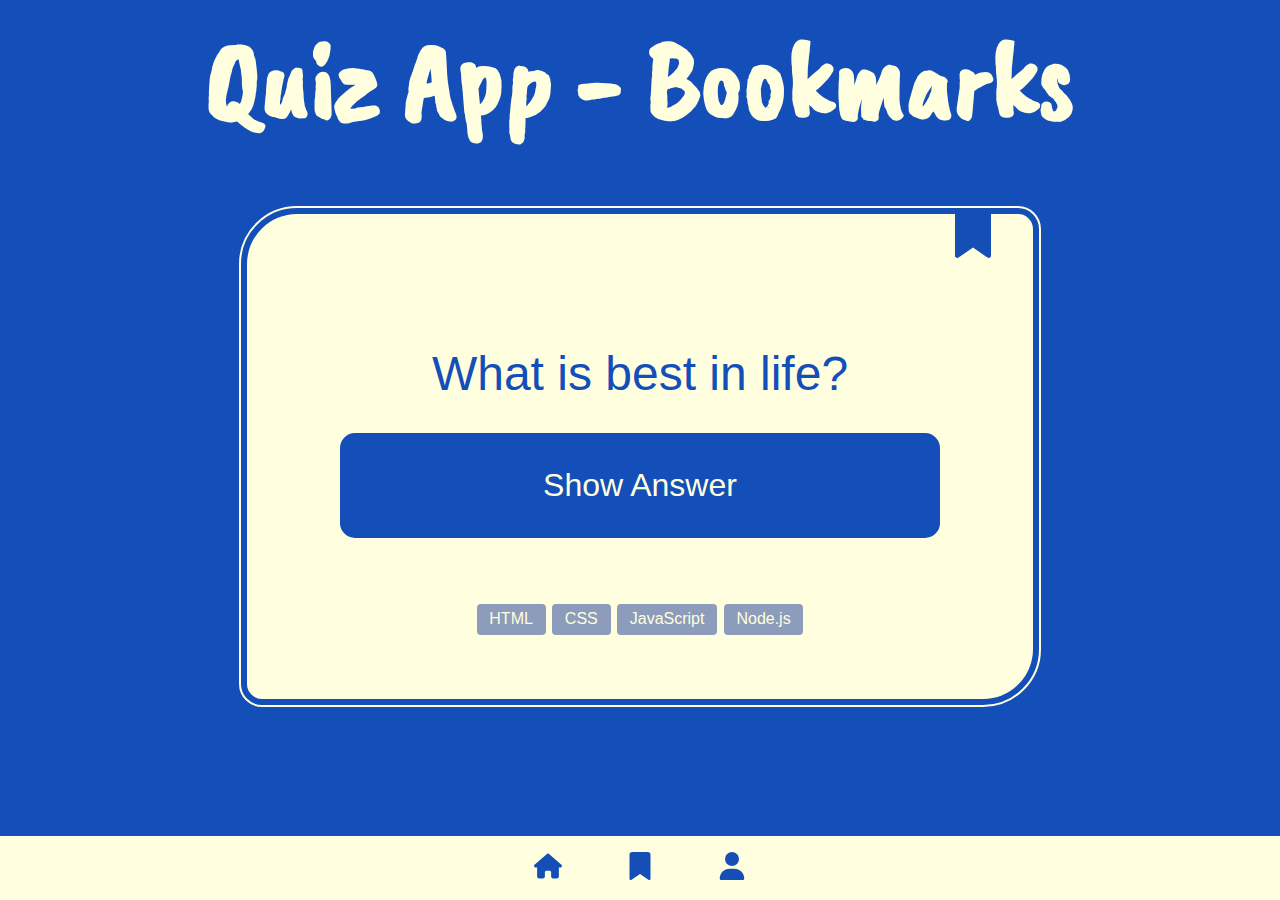
==== bookmarks.html @ e8995844 "addition to styling" ====
<!DOCTYPE html>
<html lang="en">
<head>
    <meta charset="UTF-8">
    <meta name="viewport" content="width=device-width, initial-scale=1.0">
    <title>Rene Quiz App</title>
    <link rel="stylesheet" href="styles.css">
    <link rel="stylesheet" href="bookmark.css">
</head>
<body>
    <header class="header">
        <h1 class="header__title">Quiz App - Bookmarks</h1>
    </header>
    <main class="main-content">
        <section class="card__section">
            <article class="card">
                <div class="card__bookmark">
                    <a href="" target= "_self">
                        <img
                            src = "./bookmark-solid.svg"
                            class = "footer-nav-image"
                            alt="Home"
                            height="48px"
                            width="48px"
                        />
                        </a>
                </div>
                <p class="card__question">What is best in life?</p>
                <button class="card__btn-show-answer">Show Answer</button>
                <p class="card__answer-hidden">To crush your enemies, see them driven before you, and to hear the lamentations of their women.</p>
                <ul class="card__category">
                    <li class="card__category-tags">HTML</li>
                    <li class="card__category-tags">CSS</li>
                    <li class="card__category-tags">JavaScript</li>
                    <li class="card__category-tags">Node.js</li>
                </ul>
            </article>
        </section>
    </main>
    <footer class="footer">
        <ul class="footer-nav">
            <li>
                <a href="./index.html" target= "_self">
                <img
                    src = "./house-solid.svg"
                    class = "footer-nav-image"
                    alt="Home"
                    height="28px"
                    width="28px"
                />
                </a>
            </li>
            <li>
                <a href="./bookmarks.html" target= "_self">
                <img
                    src = "./bookmark-solid.svg"
                    class = "footer-nav-image"
                    alt="bookmarks"
                    height="28px"
                    width="28px"
                />
                </a>
            </li>
            <li>
                <a href="./profile.html" target= "_self">
                <img
                    src = "./user-solid.svg"
                    class = "footer-nav-image"
                    alt="profile"
                    height="28px"
                    width="28px"
                />
                </a>
            </li>
        </ul>
    </footer>
</body>
</html>
---- styles.css ----
@import url('fonts.css');



/* add root for colors */




*, *::before, *::after {
    box-sizing: border-box;
}

body {
    font-family: 'Gill Sans', 'Gill Sans MT', Calibri, 'Trebuchet MS', sans-serif;
    display: flex;
    align-items: center;
    flex-direction: column;
    color: #ffffdf;
    background-color: #144eb8;
}

.header {

}

.header .header__title {
    font-family: CaveatBrush, Impact, Haettenschweiler, 'Arial Narrow Bold', sans-serif;
    font-size: 7rem;
    margin: 0;
    top: 0;
    width: 100%;
    /* color: #144eb8; */
    /* -webkit-text-stroke-width: 0.2px;
    -webkit-text-stroke-color: rgb(255, 255, 255); */
}


/******************************************************

                Question Card Design

******************************************************/


.main-content {
    margin-top: 2rem;
    margin-bottom: 80px;
}

.card__section {

}

.card {
    display: flex;
    flex-flow: column;
    color: #144eb8;
    background-color:#ffffdf;
    border-radius: 50px 15px;
    margin: 2rem;
    padding: 3rem;
    outline: solid 2px #ffffdf;
    outline-offset: 0.4rem;
}
.card__bookmark {
    display: flex;
    justify-content: flex-end;
    transform: translate(12px, -52px);
    fill: blue!important;
}

.card__question {
    font-size: 3rem;
    text-align: center;
    margin: 2rem;
}

.card__answer-hidden {
    visibility: hidden;
}

.card__category {
    display: flex;
    list-style-type: none;
    gap: 0.4rem;
    padding: 0;
    justify-content: center;
}

.card__category-tags {
    /* font-size: 0.8rem; */
    font-weight: 500;
    color: #ffffdf;
    background-color: #8c9cba;
    border-radius: 0.25rem;
    padding: 0.4rem 0.8rem;
}

.card__btn-show-answer {
    cursor: pointer;
    border-radius: 15px;
    background-color: #144eb8;
    color: #ffffdf;
    border: solid 2px #144eb8;
    margin: auto;
    padding: 2rem;
    font-size: 2rem;
    width: 600px;
}

.card__btn-show-answer:hover {
    background-color: #ffffdf;
    color: #144eb8;
    border: solid 2px #144eb8;
}


.footer {
    position: fixed;
    /* display: flex;
    flex-flow: column;
    justify-content: center; */
    width: 100%;
    bottom: 0;
    color: #144eb8;
    background-color: #ffffdf;
    border-top: 2px solid #144eb8;
}

.footer-nav{
    max-height: 80px;
    margin: 1rem;
    /* max-height: 300px; */
    /* flex-wrap: wrap; */
    display: flex;
    justify-content: center;
    align-items: center;
    list-style-type: none;
    gap: 4rem;
    padding: 0;
}

.footer-nav-image {
    filter: invert(67%) sepia(40%) saturate(216%) hue-rotate(180deg) brightness(85%) contrast(89%);
}

.footer-nav-image:hover {
    filter: invert(19%) sepia(97%) saturate(2238%) hue-rotate(213deg) brightness(90%) contrast(91%);
}
---- bookmark.css ----
@import url(./styles.css);

.footer-nav-image {
    filter: invert(19%) sepia(97%) saturate(2238%) hue-rotate(213deg) brightness(90%) contrast(91%);
}

.footer-nav-image:hover {
    filter: invert(67%) sepia(40%) saturate(216%) hue-rotate(180deg) brightness(85%) contrast(89%);

}
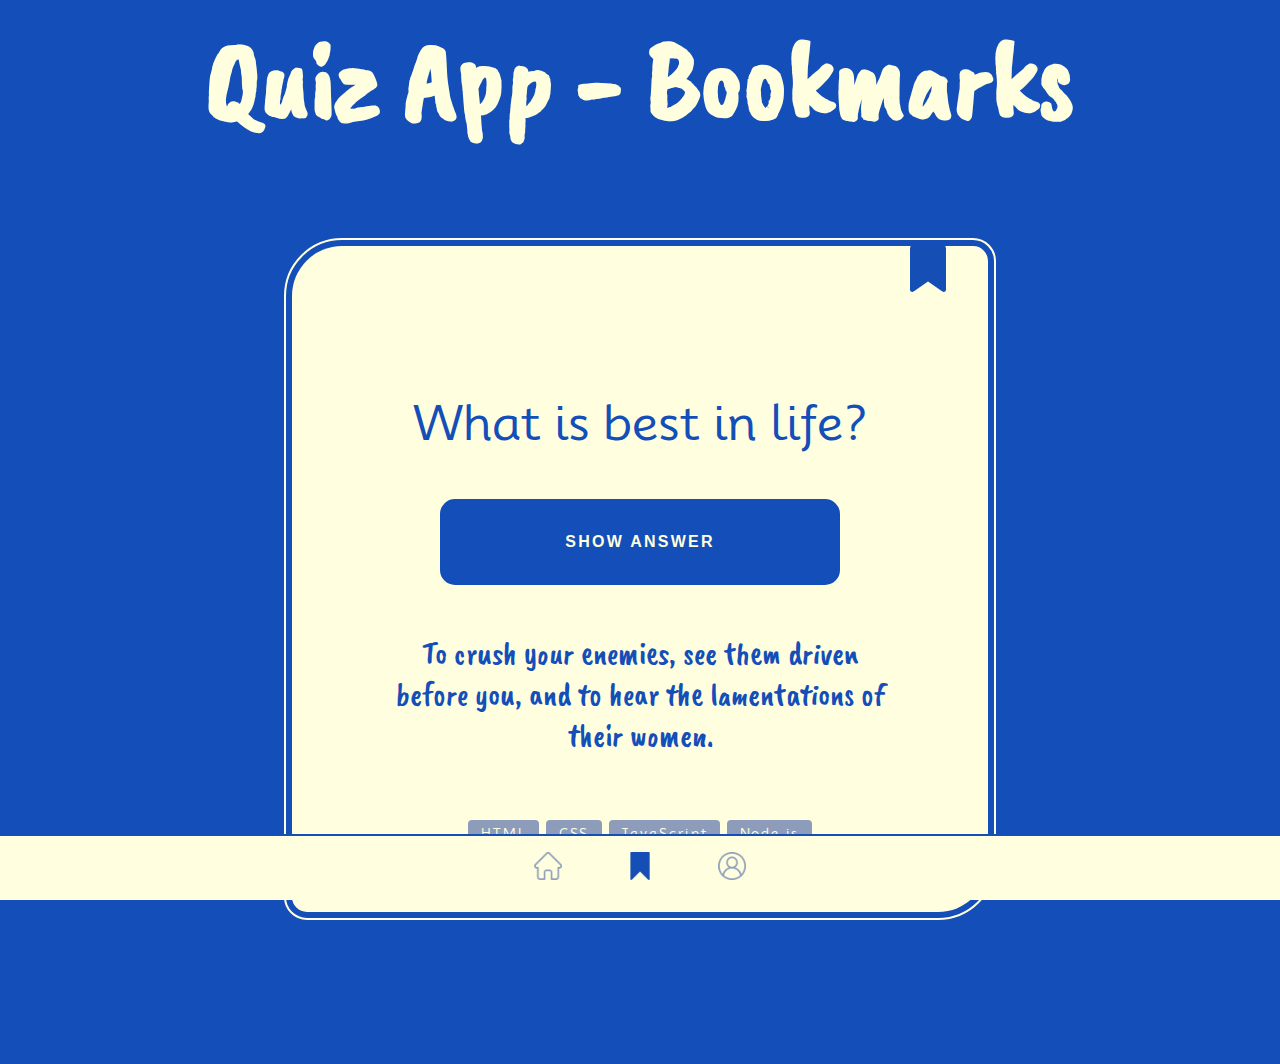
==== commit 451222fd: "additional font, changes to css and html" ====
--- a/bookmarks.html
+++ b/bookmarks.html
@@ -39,33 +39,33 @@
     </main>
     <footer class="footer">
         <ul class="footer-nav">
-            <li>
+            <li class="footer-nav-item">
                 <a href="./index.html" target= "_self">
                 <img
-                    src = "./house-solid.svg"
-                    class = "footer-nav-image"
-                    alt="Home"
+                    src = "./resources/home.png"
+                    class = "footer-nav-active-home"
+                    alt="home"
                     height="28px"
                     width="28px"
                 />
                 </a>
             </li>
-            <li>
+            <li class="footer-nav-item">
                 <a href="./bookmarks.html" target= "_self">
                 <img
-                    src = "./bookmark-solid.svg"
-                    class = "footer-nav-image"
+                    src = "./resources/bookmark_transparent.png"
+                    class = "footer-nav-active-bookmark active-bookmarks"
                     alt="bookmarks"
                     height="28px"
                     width="28px"
                 />
                 </a>
             </li>
-            <li>
+            <li class="footer-nav-item">
                 <a href="./profile.html" target= "_self">
                 <img
-                    src = "./user-solid.svg"
-                    class = "footer-nav-image"
+                    src = "./resources/profile.png"
+                    class = "footer-nav-active-profile"
                     alt="profile"
                     height="28px"
                     width="28px"
--- a/styles.css
+++ b/styles.css
@@ -1,10 +1,13 @@
-@import url('fonts.css');
-
+@import url('./components/fonts.css');
+@import url('./components/button.css');
 
 
 /* add root for colors */
-
-
+:root {
+    --light-yellow: #ffffdf;
+    --light-blue: #8c9cba;
+    --dark-blue: #144eb8;
+}
 
 
 *, *::before, *::after {
@@ -12,12 +15,12 @@
 }
 
 body {
-    font-family: 'Gill Sans', 'Gill Sans MT', Calibri, 'Trebuchet MS', sans-serif;
+    font-family: 'Mooli';
     display: flex;
     align-items: center;
     flex-direction: column;
     color: #ffffdf;
-    background-color: #144eb8;
+    background-color: var(--dark-blue);
 }
 
 .header {
@@ -48,36 +51,39 @@
     margin-bottom: 80px;
 }
 
-.card__section {
-
-}
-
 .card {
     display: flex;
     flex-flow: column;
-    color: #144eb8;
-    background-color:#ffffdf;
+    color: var(--dark-blue);
+    background-color: var(--light-yellow);
     border-radius: 50px 15px;
-    margin: 2rem;
+    margin: 4rem;
     padding: 3rem;
-    outline: solid 2px #ffffdf;
+    outline: solid 2px var(--light-yellow);
     outline-offset: 0.4rem;
 }
+
 .card__bookmark {
     display: flex;
     justify-content: flex-end;
-    transform: translate(12px, -52px);
-    fill: blue!important;
+    /* transform: translate(12px, -52px); */
+    transform: translate(12px, -50px);
+
 }
 
 .card__question {
     font-size: 3rem;
     text-align: center;
-    margin: 2rem;
 }
 
 .card__answer-hidden {
-    visibility: hidden;
+    width: 600px;
+    margin: auto;
+    padding: 3rem;
+    font-family: CaveatBrush;
+    text-align: center;
+    font-size: 2rem;
+    /* visibility: hidden; */
 }
 
 .card__category {
@@ -89,32 +95,14 @@
 }
 
 .card__category-tags {
-    /* font-size: 0.8rem; */
-    font-weight: 500;
-    color: #ffffdf;
-    background-color: #8c9cba;
+    font-size: 0.8rem;
+    font-weight: 300;
+    letter-spacing: 0.12rem;
+    color: var(--light-yellow);
+    background-color: var(--light-blue);
     border-radius: 0.25rem;
     padding: 0.4rem 0.8rem;
 }
-
-.card__btn-show-answer {
-    cursor: pointer;
-    border-radius: 15px;
-    background-color: #144eb8;
-    color: #ffffdf;
-    border: solid 2px #144eb8;
-    margin: auto;
-    padding: 2rem;
-    font-size: 2rem;
-    width: 600px;
-}
-
-.card__btn-show-answer:hover {
-    background-color: #ffffdf;
-    color: #144eb8;
-    border: solid 2px #144eb8;
-}
-
 
 .footer {
     position: fixed;
@@ -123,9 +111,9 @@
     justify-content: center; */
     width: 100%;
     bottom: 0;
-    color: #144eb8;
-    background-color: #ffffdf;
-    border-top: 2px solid #144eb8;
+    color: var(--dark-blue);
+    background-color: var(--light-yellow);
+    border-top: 2px solid var(--dark-blue);
 }
 
 .footer-nav{
@@ -141,10 +129,79 @@
     padding: 0;
 }
 
+
+
+.footer-nav-active-home {
+    /* content: url("./resources/home.png"); */
+    filter: invert(67%) sepia(40%) saturate(216%) hue-rotate(180deg) brightness(85%) contrast(89%);
+}
+
+.footer-nav-active-home:hover {
+        content: url("./resources/home_filled.png");
+        filter: invert(19%) sepia(97%) saturate(2238%) hue-rotate(213deg) brightness(90%) contrast(91%);
+}
+
+.footer-nav-active-bookmark {
+    /* content: url("./resources/bookmark_transparent.png"); */
+    filter: invert(67%) sepia(40%) saturate(216%) hue-rotate(180deg) brightness(85%) contrast(89%);
+}
+
+.footer-nav-active-bookmark:hover {
+        content: url("./resources/bookmark_filled.png");
+        filter: invert(19%) sepia(97%) saturate(2238%) hue-rotate(213deg) brightness(90%) contrast(91%);
+}
+
+.footer-nav-active-profile {
+    /* content: url("./resources/profile.png"); */
+    filter: invert(67%) sepia(40%) saturate(216%) hue-rotate(180deg) brightness(85%) contrast(89%);
+}
+
+.footer-nav-active-profile:hover {
+        content: url("./resources/profile_filled.png");
+        filter: invert(19%) sepia(97%) saturate(2238%) hue-rotate(213deg) brightness(90%) contrast(91%);
+}
+
+
+.active-home {
+    content: url("./resources/home_filled.png");
+    filter: invert(19%) sepia(97%) saturate(2238%) hue-rotate(213deg) brightness(90%) contrast(91%);
+}
+
+.active-bookmarks {
+    content: url("./resources/bookmark_filled.png");
+    filter: invert(19%) sepia(97%) saturate(2238%) hue-rotate(213deg) brightness(90%) contrast(91%);
+}
+
+.active-profile {
+    content: url("./resources/profile_filled.png");
+    filter: invert(19%) sepia(97%) saturate(2238%) hue-rotate(213deg) brightness(90%) contrast(91%);
+}
+
+
+
 .footer-nav-image {
     filter: invert(67%) sepia(40%) saturate(216%) hue-rotate(180deg) brightness(85%) contrast(89%);
 }
 
 .footer-nav-image:hover {
-    filter: invert(19%) sepia(97%) saturate(2238%) hue-rotate(213deg) brightness(90%) contrast(91%);
+    content: url("./resources/bookmark_filled.png");
+    filter: invert(19%) sepia(97%) saturate(2238%) hue-rotate(213deg) brightness(90%) contrast(91%);
+}
+
+
+
+
+.profile {
+    width: 590px;
+    display: flex;
+    flex-flow: row;
+    color: var(--dark-blue);
+    background-color: var(--light-yellow);
+    border-radius: 50px 15px;
+    margin: 2rem;
+    padding: 3rem;
+    outline: solid 2px var(--light-yellow);
+    outline-offset: 0.4rem;
+    flex-wrap: wrap;
+    align-items: center;
 }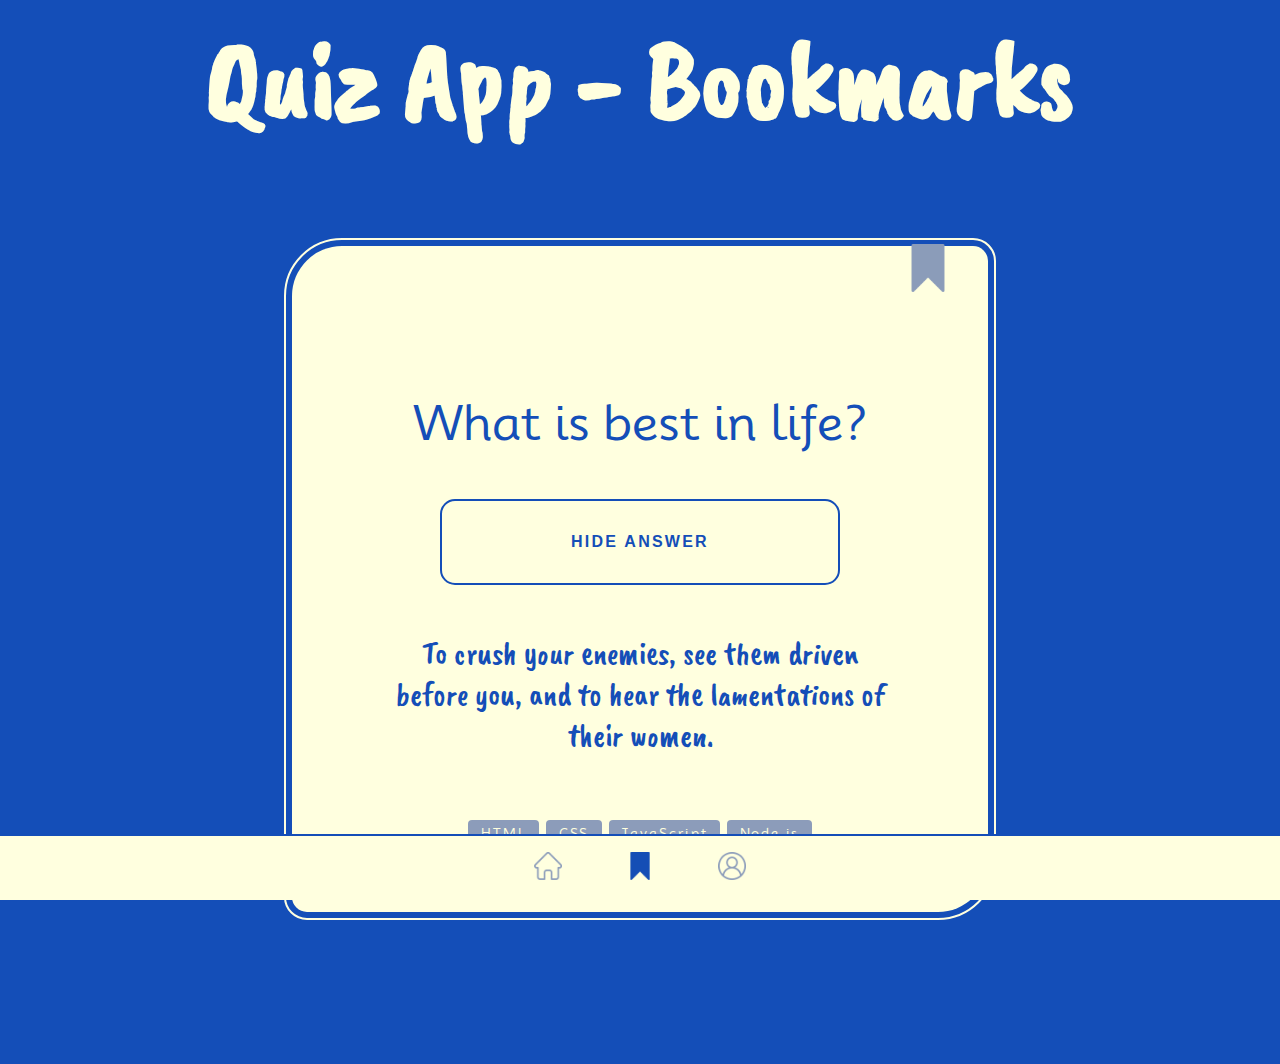
==== commit d548c10b: "delete old svg icons, changes to styles" ====
--- a/bookmarks.html
+++ b/bookmarks.html
@@ -5,7 +5,7 @@
     <meta name="viewport" content="width=device-width, initial-scale=1.0">
     <title>Rene Quiz App</title>
     <link rel="stylesheet" href="styles.css">
-    <link rel="stylesheet" href="bookmark.css">
+    <!-- <link rel="stylesheet" href="bookmark.css"> -->
 </head>
 <body>
     <header class="header">
@@ -17,7 +17,7 @@
                 <div class="card__bookmark">
                     <a href="" target= "_self">
                         <img
-                            src = "./bookmark-solid.svg"
+                            src = "./resources/bookmark_filled.png"
                             class = "footer-nav-image"
                             alt="Home"
                             height="48px"
@@ -26,7 +26,8 @@
                         </a>
                 </div>
                 <p class="card__question">What is best in life?</p>
-                <button class="card__btn-show-answer">Show Answer</button>
+                <!-- <button class="card__btn-show-answer">Show Answer</button> -->
+                <button class="card__btn-hide-answer">Hide Answer</button>
                 <p class="card__answer-hidden">To crush your enemies, see them driven before you, and to hear the lamentations of their women.</p>
                 <ul class="card__category">
                     <li class="card__category-tags">HTML</li>
--- a/styles.css
+++ b/styles.css
@@ -204,4 +204,8 @@
     outline-offset: 0.4rem;
     flex-wrap: wrap;
     align-items: center;
+}
+
+.profile--picture {
+    width: 240px;
 }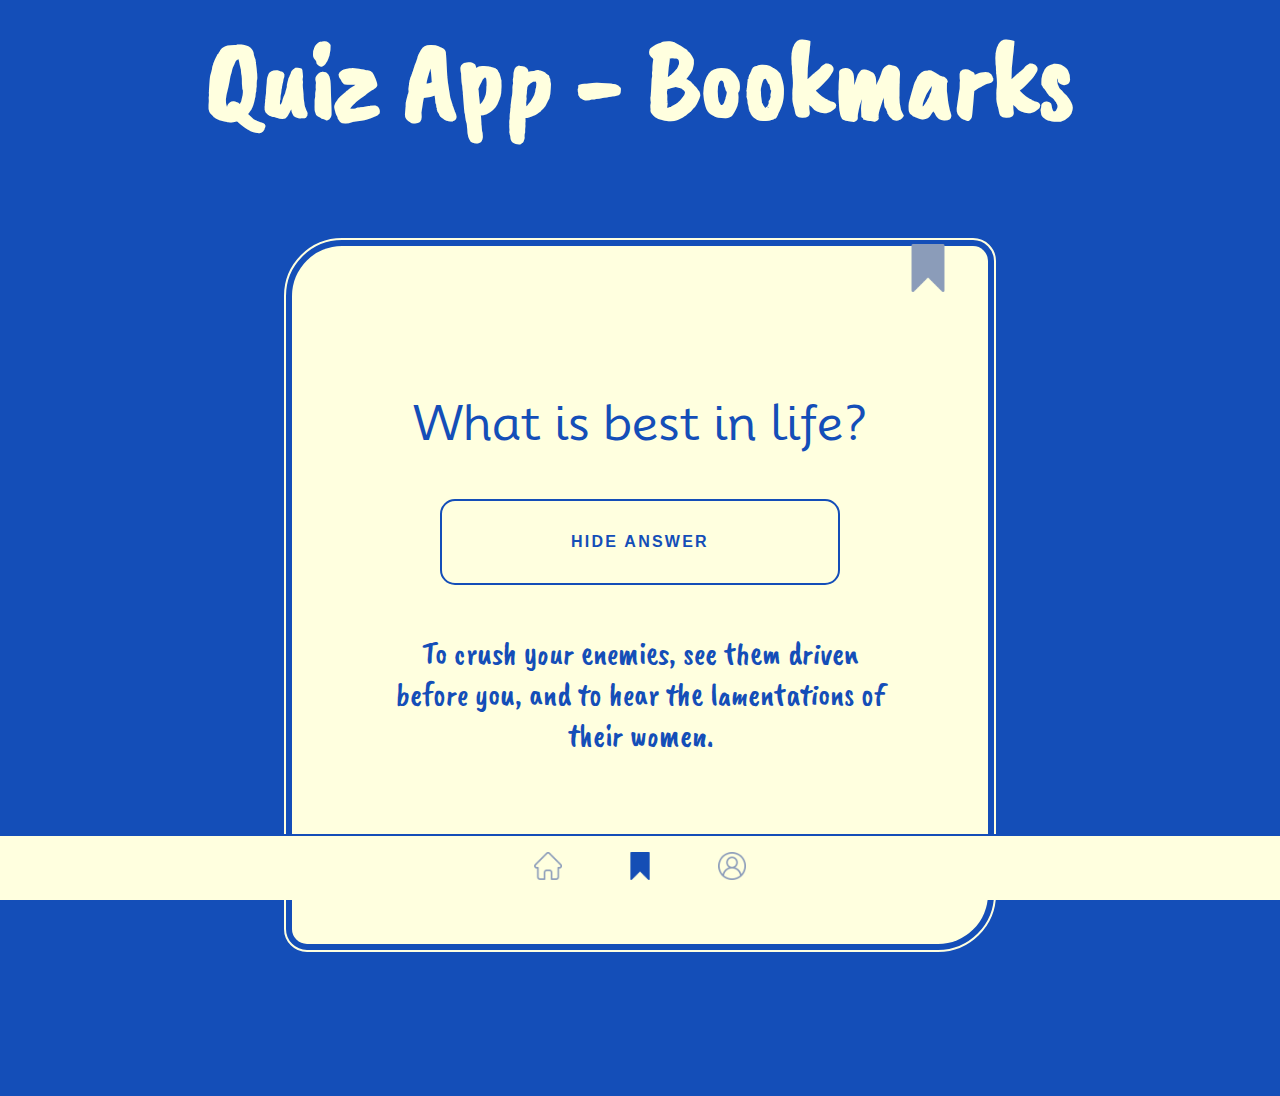
==== commit 92ba807f: "change padding and classes" ====
--- a/bookmarks.html
+++ b/bookmarks.html
@@ -28,7 +28,7 @@
                 <p class="card__question">What is best in life?</p>
                 <!-- <button class="card__btn-show-answer">Show Answer</button> -->
                 <button class="card__btn-hide-answer">Hide Answer</button>
-                <p class="card__answer-hidden">To crush your enemies, see them driven before you, and to hear the lamentations of their women.</p>
+                <p class="card__answer-show">To crush your enemies, see them driven before you, and to hear the lamentations of their women.</p>
                 <ul class="card__category">
                     <li class="card__category-tags">HTML</li>
                     <li class="card__category-tags">CSS</li>
--- a/styles.css
+++ b/styles.css
@@ -76,7 +76,7 @@
     text-align: center;
 }
 
-.card__answer-hidden {
+.card__answer-show {
     width: 600px;
     margin: auto;
     padding: 3rem;
@@ -86,11 +86,22 @@
     /* visibility: hidden; */
 }
 
+.card__answer-hidden {
+    width: 600px;
+    margin: auto;
+    padding: 3rem;
+    font-family: CaveatBrush;
+    text-align: center;
+    font-size: 2rem;
+    visibility: hidden;
+}
+
 .card__category {
     display: flex;
     list-style-type: none;
     gap: 0.4rem;
     padding: 0;
+    padding-top: 2rem;
     justify-content: center;
 }
 
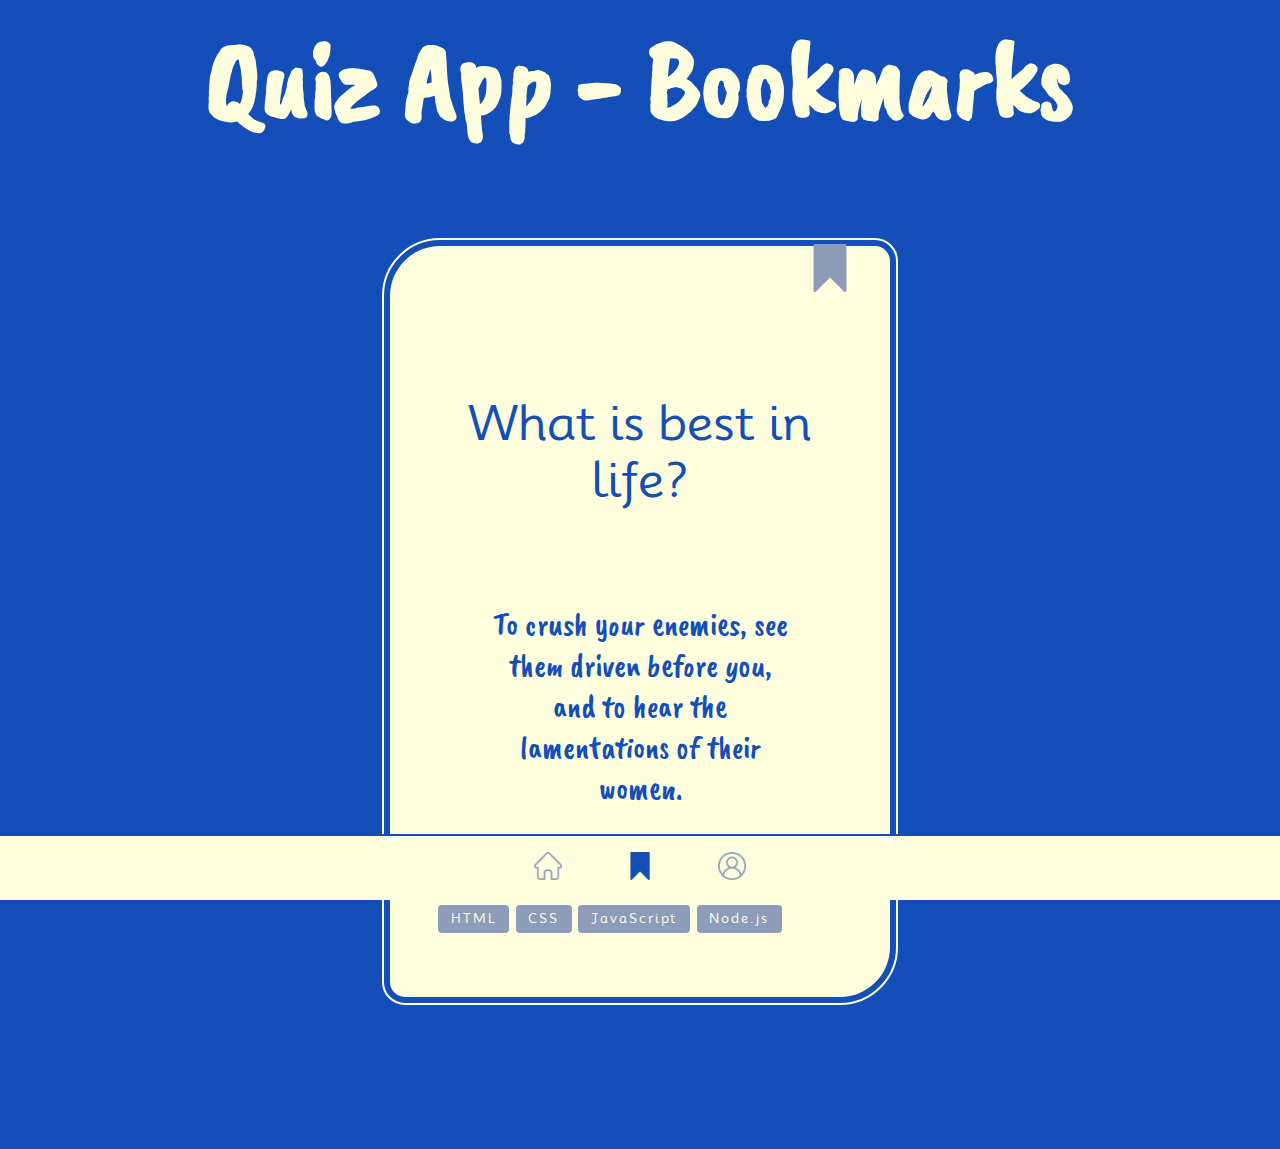
==== commit 58ff7fec: "changes to card.css" ====
--- a/bookmarks.html
+++ b/bookmarks.html
@@ -27,7 +27,7 @@
                 </div>
                 <p class="card__question">What is best in life?</p>
                 <!-- <button class="card__btn-show-answer">Show Answer</button> -->
-                <button class="card__btn-hide-answer">Hide Answer</button>
+                <!-- <button class="card__btn-hide-answer">Hide Answer</button> -->
                 <p class="card__answer-show">To crush your enemies, see them driven before you, and to hear the lamentations of their women.</p>
                 <ul class="card__category">
                     <li class="card__category-tags">HTML</li>
--- a/styles.css
+++ b/styles.css
@@ -1,5 +1,5 @@
-@import url('./components/fonts.css');
-@import url('./components/button.css');
+@import url('./global.css');
+
 
 
 /* add root for colors */
@@ -41,7 +41,7 @@
 
 /******************************************************
 
-                Question Card Design
+                
 
 ******************************************************/
 
@@ -51,69 +51,44 @@
     margin-bottom: 80px;
 }
 
-.card {
+
+.profile {
+    width: 590px;
     display: flex;
-    flex-flow: column;
+    flex-flow: row;
     color: var(--dark-blue);
     background-color: var(--light-yellow);
     border-radius: 50px 15px;
-    margin: 4rem;
+    margin: 2rem;
     padding: 3rem;
     outline: solid 2px var(--light-yellow);
     outline-offset: 0.4rem;
+    flex-wrap: wrap;
+    align-items: center;
 }
 
-.card__bookmark {
-    display: flex;
-    justify-content: flex-end;
-    /* transform: translate(12px, -52px); */
-    transform: translate(12px, -50px);
-
+.profile--picture {
+    width: 240px;
 }
 
-.card__question {
-    font-size: 3rem;
-    text-align: center;
+.profile--name {
+    font-size: 2rem;
+    padding: 2rem;
 }
 
-.card__answer-show {
-    width: 600px;
-    margin: auto;
-    padding: 3rem;
-    font-family: CaveatBrush;
-    text-align: center;
-    font-size: 2rem;
-    /* visibility: hidden; */
+.about-me-heading {
+    font-size: 1.4rem;
+    font-weight: 600;
+    padding-top: 3rem;
 }
 
-.card__answer-hidden {
-    width: 600px;
-    margin: auto;
-    padding: 3rem;
-    font-family: CaveatBrush;
-    text-align: center;
-    font-size: 2rem;
-    visibility: hidden;
+.about-me-text {
+    font-size: 1.2rem;
+    line-height: 160%;
+    padding-bottom: 2rem;
+    padding-top: 2rem;
 }
 
-.card__category {
-    display: flex;
-    list-style-type: none;
-    gap: 0.4rem;
-    padding: 0;
-    padding-top: 2rem;
-    justify-content: center;
-}
-
-.card__category-tags {
-    font-size: 0.8rem;
-    font-weight: 300;
-    letter-spacing: 0.12rem;
-    color: var(--light-yellow);
-    background-color: var(--light-blue);
-    border-radius: 0.25rem;
-    padding: 0.4rem 0.8rem;
-}
 
 .footer {
     position: fixed;
@@ -201,22 +176,21 @@
 
 
 
+/******************************************************
+                
+                Media Queries
 
-.profile {
-    width: 590px;
-    display: flex;
-    flex-flow: row;
-    color: var(--dark-blue);
-    background-color: var(--light-yellow);
-    border-radius: 50px 15px;
-    margin: 2rem;
-    padding: 3rem;
-    outline: solid 2px var(--light-yellow);
-    outline-offset: 0.4rem;
-    flex-wrap: wrap;
-    align-items: center;
-}
+******************************************************/
 
-.profile--picture {
-    width: 240px;
+
+@media (min-width: 900px) {
+    .card {
+        max-width: 500px;
+        /* max-width: 50vw; */
+    }
+    .card__section {
+        display: flex;
+        flex-wrap: wrap;
+        
+    }   
 }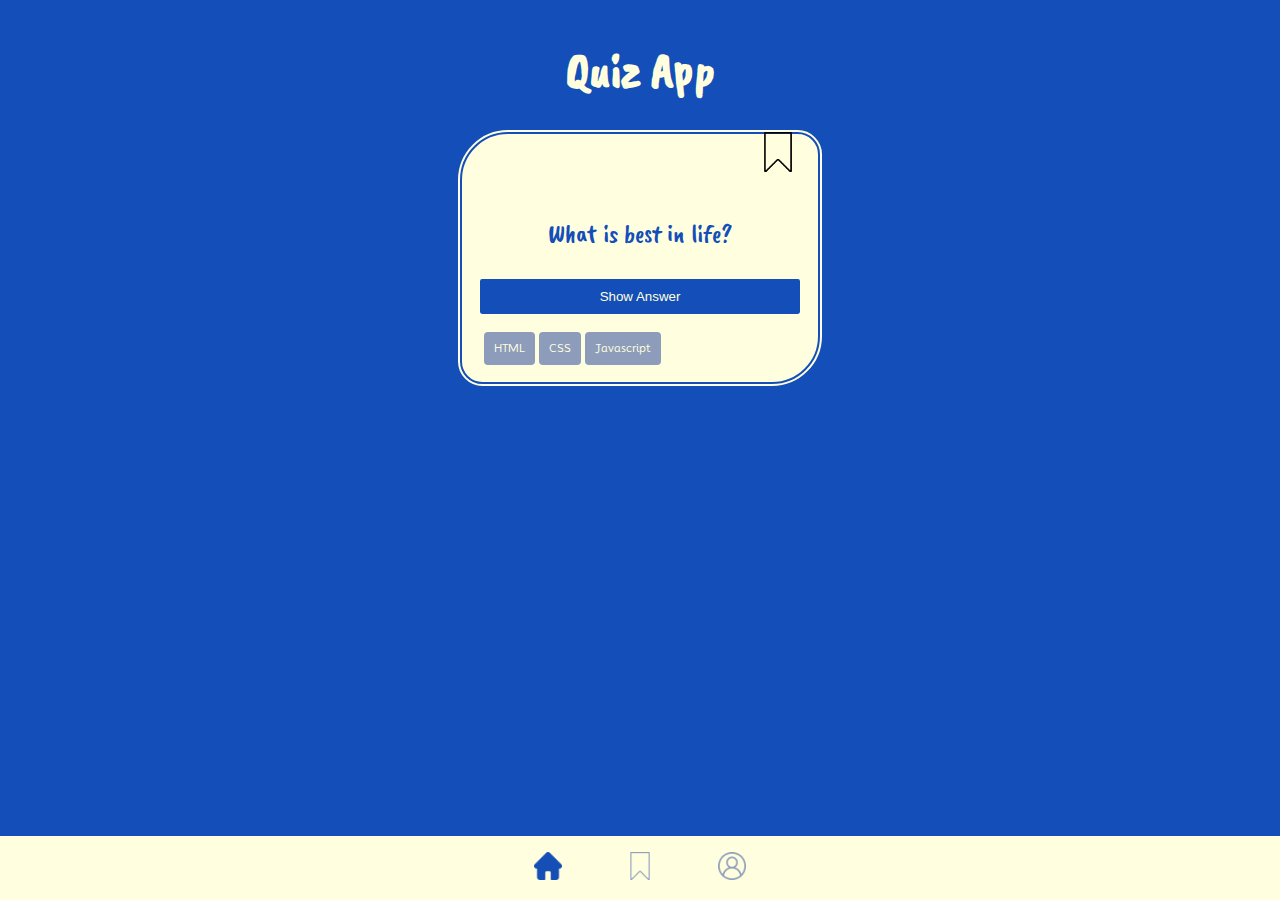
==== commit cf55fb81: "add bookmarks.html" ====
--- a/bookmarks.html
+++ b/bookmarks.html
@@ -1,79 +1,71 @@
 <!DOCTYPE html>
 <html lang="en">
-<head>
-    <meta charset="UTF-8">
-    <meta name="viewport" content="width=device-width, initial-scale=1.0">
-    <title>Rene Quiz App</title>
-    <link rel="stylesheet" href="styles.css">
-    <!-- <link rel="stylesheet" href="bookmark.css"> -->
-</head>
-<body>
-    <header class="header">
-        <h1 class="header__title">Quiz App - Bookmarks</h1>
-    </header>
-    <main class="main-content">
-        <section class="card__section">
-            <article class="card">
+    <head>
+        <meta charset="UTF-8" />
+        <meta name="viewport" content="width=device-width, initial-scale=1.0" />
+        <title>Rene Quiz App - Bookmarks</title>
+        <link rel="stylesheet" href="styles.css" />
+        <script src="./js/index.js" defer></script>
+    </head>
+    <body>
+        <header class="header">
+            <h1 class="header__title">Quiz App</h1>
+        </header>
+        <main>
+            <section class="card">
                 <div class="card__bookmark">
-                    <a href="" target= "_self">
-                        <img
-                            src = "./resources/bookmark_filled.png"
-                            class = "footer-nav-image"
-                            alt="Home"
-                            height="48px"
-                            width="48px"
-                        />
-                        </a>
+                    <a href=""><img alt="bookmark" data-js="card__bookmark" /></a>
                 </div>
                 <p class="card__question">What is best in life?</p>
-                <!-- <button class="card__btn-show-answer">Show Answer</button> -->
-                <!-- <button class="card__btn-hide-answer">Hide Answer</button> -->
-                <p class="card__answer-show">To crush your enemies, see them driven before you, and to hear the lamentations of their women.</p>
-                <ul class="card__category">
-                    <li class="card__category-tags">HTML</li>
-                    <li class="card__category-tags">CSS</li>
-                    <li class="card__category-tags">JavaScript</li>
-                    <li class="card__category-tags">Node.js</li>
+                <button class="card__answer-button" data-js="card__answer-button">Show Answer</button>
+                <p hidden class="card__answer" data-js="card__answer-show-hide">
+                    Crush your enemies See them driven before you And hear the
+                    lamentation of their women.
+                </p>
+                <ul class="card__tag-container">
+                    <li class="card__tag-container__tags">HTML</li>
+                    <li class="card__tag-container__tags">CSS</li>
+                    <li class="card__tag-container__tags">Javascript</li>
                 </ul>
-            </article>
-        </section>
-    </main>
-    <footer class="footer">
-        <ul class="footer-nav">
-            <li class="footer-nav-item">
-                <a href="./index.html" target= "_self">
-                <img
-                    src = "./resources/home.png"
-                    class = "footer-nav-active-home"
-                    alt="home"
-                    height="28px"
-                    width="28px"
-                />
-                </a>
-            </li>
-            <li class="footer-nav-item">
-                <a href="./bookmarks.html" target= "_self">
-                <img
-                    src = "./resources/bookmark_transparent.png"
-                    class = "footer-nav-active-bookmark active-bookmarks"
-                    alt="bookmarks"
-                    height="28px"
-                    width="28px"
-                />
-                </a>
-            </li>
-            <li class="footer-nav-item">
-                <a href="./profile.html" target= "_self">
-                <img
-                    src = "./resources/profile.png"
-                    class = "footer-nav-active-profile"
-                    alt="profile"
-                    height="28px"
-                    width="28px"
-                />
-                </a>
-            </li>
-        </ul>
-    </footer>
-</body>
+            </section>
+        </main>
+            <!-- <nav>sticky footer nav</nav> -->
+            <footer class="footer">	           
+                <ul class="footer-nav">
+                    <li class="footer-nav-item>
+                        <a href="./index.html" target= "_self">
+                        <img	
+                            src = "./resources/home.png"	
+                            class = "footer-nav-active-home active-home"	
+                            alt="home"	
+                            height="28px"	
+                            width="28px"	
+                        />	
+                        </a>	
+                    </li>	
+                    <li class="footer-nav-item">	
+                        <a href="./bookmarks.html" target= "_self">	
+                        <img	
+                            src = "./resources/bookmark_transparent.png"	
+                            class = "footer-nav-active-bookmark"	
+                            alt="bookmarks"	
+                            height="28px"	
+                            width="28px"	
+                        />	
+                        </a>	
+                    </li>	
+                    <li class="footer-nav-item">	
+                        <a href="./profile.html" target= "_self">	
+                        <img	
+                            src = "./resources/profile.png"	
+                            class = "footer-nav-active-profile"	
+                            alt="profile"	
+                            height="28px"	
+                            width="28px"	
+                        />	
+                        </a>	
+                    </li>	
+                </ul>	
+        </footer>
+    </body>
 </html>--- a/styles.css
+++ b/styles.css
@@ -1,6 +1,4 @@
-@import url('./global.css');
-
-
+@import url("./global.css");
 
 /* add root for colors */
 :root {
@@ -9,13 +7,14 @@
     --dark-blue: #144eb8;
 }
 
-
-*, *::before, *::after {
+*,
+*::before,
+*::after {
     box-sizing: border-box;
 }
 
 body {
-    font-family: 'Mooli';
+    font-family: "Mooli";
     display: flex;
     align-items: center;
     flex-direction: column;
@@ -23,72 +22,29 @@
     background-color: var(--dark-blue);
 }
 
-.header {
-
-}
-
-.header .header__title {
-    font-family: CaveatBrush, Impact, Haettenschweiler, 'Arial Narrow Bold', sans-serif;
-    font-size: 7rem;
-    margin: 0;
-    top: 0;
-    width: 100%;
-    /* color: #144eb8; */
-    /* -webkit-text-stroke-width: 0.2px;
-    -webkit-text-stroke-color: rgb(255, 255, 255); */
-}
-
-
-/******************************************************
-
-                
-
-******************************************************/
-
-
-.main-content {
-    margin-top: 2rem;
+main {
+    display: flex;
+    flex-direction: row;
+    flex-wrap: wrap;
+    align-items: flex-start;
+    justify-content: center;
+    gap: 1rem;
     margin-bottom: 80px;
 }
 
-
-.profile {
-    width: 590px;
-    display: flex;
-    flex-flow: row;
-    color: var(--dark-blue);
-    background-color: var(--light-yellow);
-    border-radius: 50px 15px;
-    margin: 2rem;
-    padding: 3rem;
-    outline: solid 2px var(--light-yellow);
-    outline-offset: 0.4rem;
-    flex-wrap: wrap;
-    align-items: center;
+section {
+    /* border: 2px red solid; */
+    border: 2px solid var(--dark-blue);
+    outline: var(--light-yellow) solid 2px;
 }
 
-.profile--picture {
-    width: 240px;
+header .header__title {
+    z-index: -99;
+    font-size: 3rem;
+    font-family: "CaveatBrush";
 }
 
-.profile--name {
-    font-size: 2rem;
-    padding: 2rem;
-}
-
-.about-me-heading {
-    font-size: 1.4rem;
-    font-weight: 600;
-    padding-top: 3rem;
-}
-
-.about-me-text {
-    font-size: 1.2rem;
-    line-height: 160%;
-    padding-bottom: 2rem;
-    padding-top: 2rem;
-}
-
+/* clean up from here */
 
 .footer {
     position: fixed;
@@ -102,7 +58,7 @@
     border-top: 2px solid var(--dark-blue);
 }
 
-.footer-nav{
+.footer-nav {
     max-height: 80px;
     margin: 1rem;
     /* max-height: 300px; */
@@ -115,82 +71,67 @@
     padding: 0;
 }
 
-
-
 .footer-nav-active-home {
     /* content: url("./resources/home.png"); */
-    filter: invert(67%) sepia(40%) saturate(216%) hue-rotate(180deg) brightness(85%) contrast(89%);
+    filter: invert(67%) sepia(40%) saturate(216%) hue-rotate(180deg)
+        brightness(85%) contrast(89%);
 }
 
 .footer-nav-active-home:hover {
-        content: url("./resources/home_filled.png");
-        filter: invert(19%) sepia(97%) saturate(2238%) hue-rotate(213deg) brightness(90%) contrast(91%);
+    content: url("./resources/home_filled.png");
+    filter: invert(19%) sepia(97%) saturate(2238%) hue-rotate(213deg)
+        brightness(90%) contrast(91%);
 }
 
 .footer-nav-active-bookmark {
     /* content: url("./resources/bookmark_transparent.png"); */
-    filter: invert(67%) sepia(40%) saturate(216%) hue-rotate(180deg) brightness(85%) contrast(89%);
+    filter: invert(67%) sepia(40%) saturate(216%) hue-rotate(180deg)
+        brightness(85%) contrast(89%);
 }
 
 .footer-nav-active-bookmark:hover {
-        content: url("./resources/bookmark_filled.png");
-        filter: invert(19%) sepia(97%) saturate(2238%) hue-rotate(213deg) brightness(90%) contrast(91%);
+    content: url("./resources/bookmark_filled.png");
+    filter: invert(19%) sepia(97%) saturate(2238%) hue-rotate(213deg)
+        brightness(90%) contrast(91%);
 }
 
 .footer-nav-active-profile {
     /* content: url("./resources/profile.png"); */
-    filter: invert(67%) sepia(40%) saturate(216%) hue-rotate(180deg) brightness(85%) contrast(89%);
+    filter: invert(67%) sepia(40%) saturate(216%) hue-rotate(180deg)
+        brightness(85%) contrast(89%);
 }
 
 .footer-nav-active-profile:hover {
-        content: url("./resources/profile_filled.png");
-        filter: invert(19%) sepia(97%) saturate(2238%) hue-rotate(213deg) brightness(90%) contrast(91%);
+    content: url("./resources/profile_filled.png");
+    filter: invert(19%) sepia(97%) saturate(2238%) hue-rotate(213deg)
+        brightness(90%) contrast(91%);
 }
-
 
 .active-home {
     content: url("./resources/home_filled.png");
-    filter: invert(19%) sepia(97%) saturate(2238%) hue-rotate(213deg) brightness(90%) contrast(91%);
+    filter: invert(19%) sepia(97%) saturate(2238%) hue-rotate(213deg)
+        brightness(90%) contrast(91%);
 }
 
 .active-bookmarks {
     content: url("./resources/bookmark_filled.png");
-    filter: invert(19%) sepia(97%) saturate(2238%) hue-rotate(213deg) brightness(90%) contrast(91%);
+    filter: invert(19%) sepia(97%) saturate(2238%) hue-rotate(213deg)
+        brightness(90%) contrast(91%);
 }
 
 .active-profile {
     content: url("./resources/profile_filled.png");
-    filter: invert(19%) sepia(97%) saturate(2238%) hue-rotate(213deg) brightness(90%) contrast(91%);
+    filter: invert(19%) sepia(97%) saturate(2238%) hue-rotate(213deg)
+        brightness(90%) contrast(91%);
 }
 
-
-
 .footer-nav-image {
-    filter: invert(67%) sepia(40%) saturate(216%) hue-rotate(180deg) brightness(85%) contrast(89%);
+    filter: invert(67%) sepia(40%) saturate(216%) hue-rotate(180deg)
+        brightness(85%) contrast(89%);
 }
 
 .footer-nav-image:hover {
     content: url("./resources/bookmark_filled.png");
-    filter: invert(19%) sepia(97%) saturate(2238%) hue-rotate(213deg) brightness(90%) contrast(91%);
+    filter: invert(19%) sepia(97%) saturate(2238%) hue-rotate(213deg)
+        brightness(90%) contrast(91%);
 }
-
-
-
-/******************************************************
-                
-                Media Queries
-
-******************************************************/
-
-
-@media (min-width: 900px) {
-    .card {
-        max-width: 500px;
-        /* max-width: 50vw; */
-    }
-    .card__section {
-        display: flex;
-        flex-wrap: wrap;
-        
-    }   
-}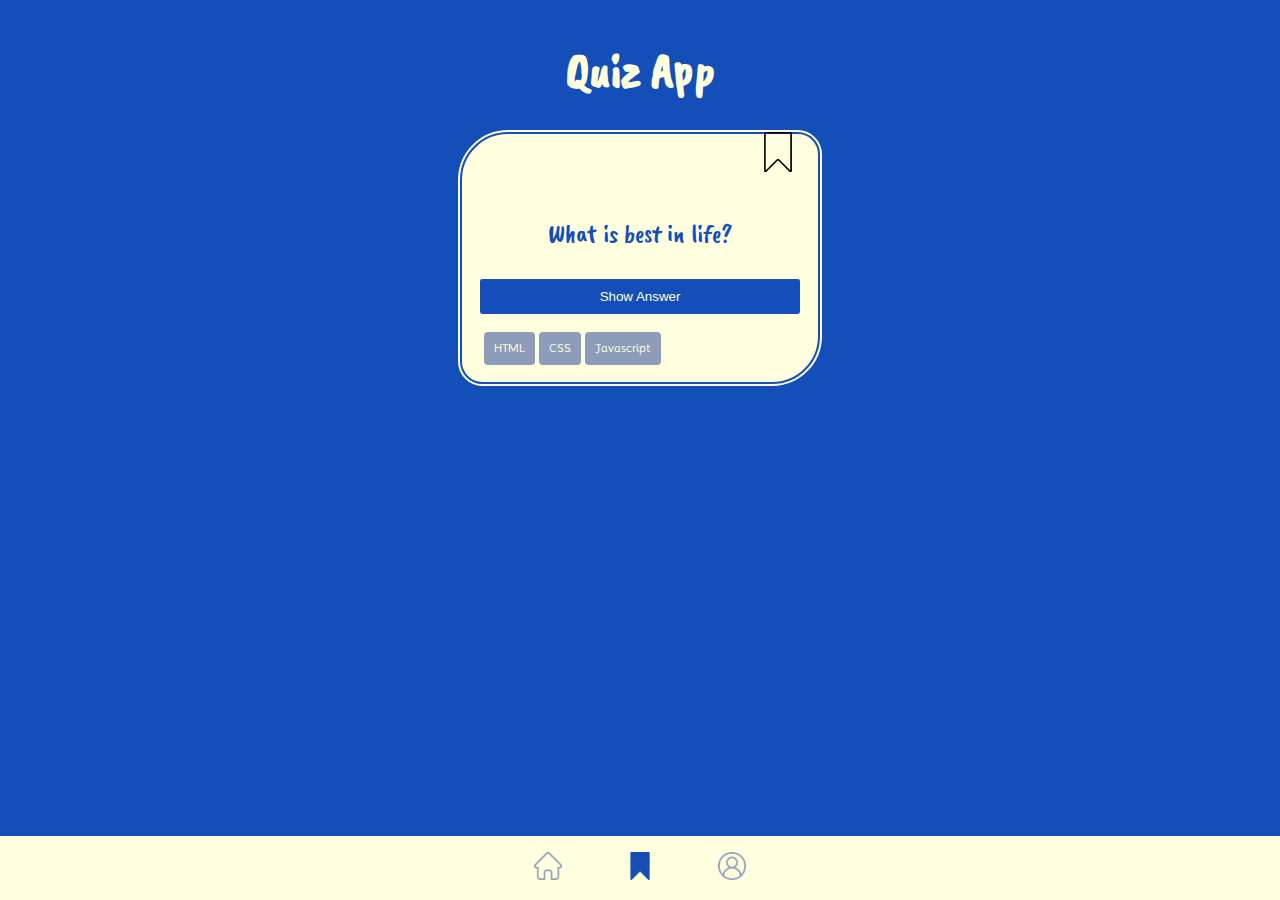
==== commit 2254a075: "fixed nav" ====
--- a/bookmarks.html
+++ b/bookmarks.html
@@ -14,10 +14,17 @@
         <main>
             <section class="card">
                 <div class="card__bookmark">
-                    <a href=""><img alt="bookmark" data-js="card__bookmark" /></a>
+                    <a href=""
+                        ><img alt="bookmark" data-js="card__bookmark"
+                    /></a>
                 </div>
                 <p class="card__question">What is best in life?</p>
-                <button class="card__answer-button" data-js="card__answer-button">Show Answer</button>
+                <button
+                    class="card__answer-button"
+                    data-js="card__answer-button"
+                >
+                    Show Answer
+                </button>
                 <p hidden class="card__answer" data-js="card__answer-show-hide">
                     Crush your enemies See them driven before you And hear the
                     lamentation of their women.
@@ -29,43 +36,43 @@
                 </ul>
             </section>
         </main>
-            <!-- <nav>sticky footer nav</nav> -->
-            <footer class="footer">	           
-                <ul class="footer-nav">
-                    <li class="footer-nav-item>
-                        <a href="./index.html" target= "_self">
-                        <img	
-                            src = "./resources/home.png"	
-                            class = "footer-nav-active-home active-home"	
-                            alt="home"	
-                            height="28px"	
-                            width="28px"	
-                        />	
-                        </a>	
-                    </li>	
-                    <li class="footer-nav-item">	
-                        <a href="./bookmarks.html" target= "_self">	
-                        <img	
-                            src = "./resources/bookmark_transparent.png"	
-                            class = "footer-nav-active-bookmark"	
-                            alt="bookmarks"	
-                            height="28px"	
-                            width="28px"	
-                        />	
-                        </a>	
-                    </li>	
-                    <li class="footer-nav-item">	
-                        <a href="./profile.html" target= "_self">	
-                        <img	
-                            src = "./resources/profile.png"	
-                            class = "footer-nav-active-profile"	
-                            alt="profile"	
-                            height="28px"	
-                            width="28px"	
-                        />	
-                        </a>	
-                    </li>	
-                </ul>	
+        <!-- <nav>sticky footer nav</nav> -->
+        <footer class="footer">
+            <ul class="footer-nav">
+                <li class="footer-nav-item">
+                    <a href="./index.html" target="_self">
+                        <img
+                            src="./resources/home.png"
+                            class="footer-nav-active-home"
+                            alt="home"
+                            height="28px"
+                            width="28px"
+                        />
+                    </a>
+                </li>
+                <li class="footer-nav-item">
+                    <a href="./bookmarks.html" target="_self">
+                        <img
+                            src="./resources/bookmark_transparent.png"
+                            class="footer-nav-active-bookmark active-bookmarks"
+                            alt="bookmarks"
+                            height="28px"
+                            width="28px"
+                        />
+                    </a>
+                </li>
+                <li class="footer-nav-item">
+                    <a href="./profile.html" target="_self">
+                        <img
+                            src="./resources/profile.png"
+                            class="footer-nav-active-profile"
+                            alt="profile"
+                            height="28px"
+                            width="28px"
+                        />
+                    </a>
+                </li>
+            </ul>
         </footer>
     </body>
-</html>+</html>
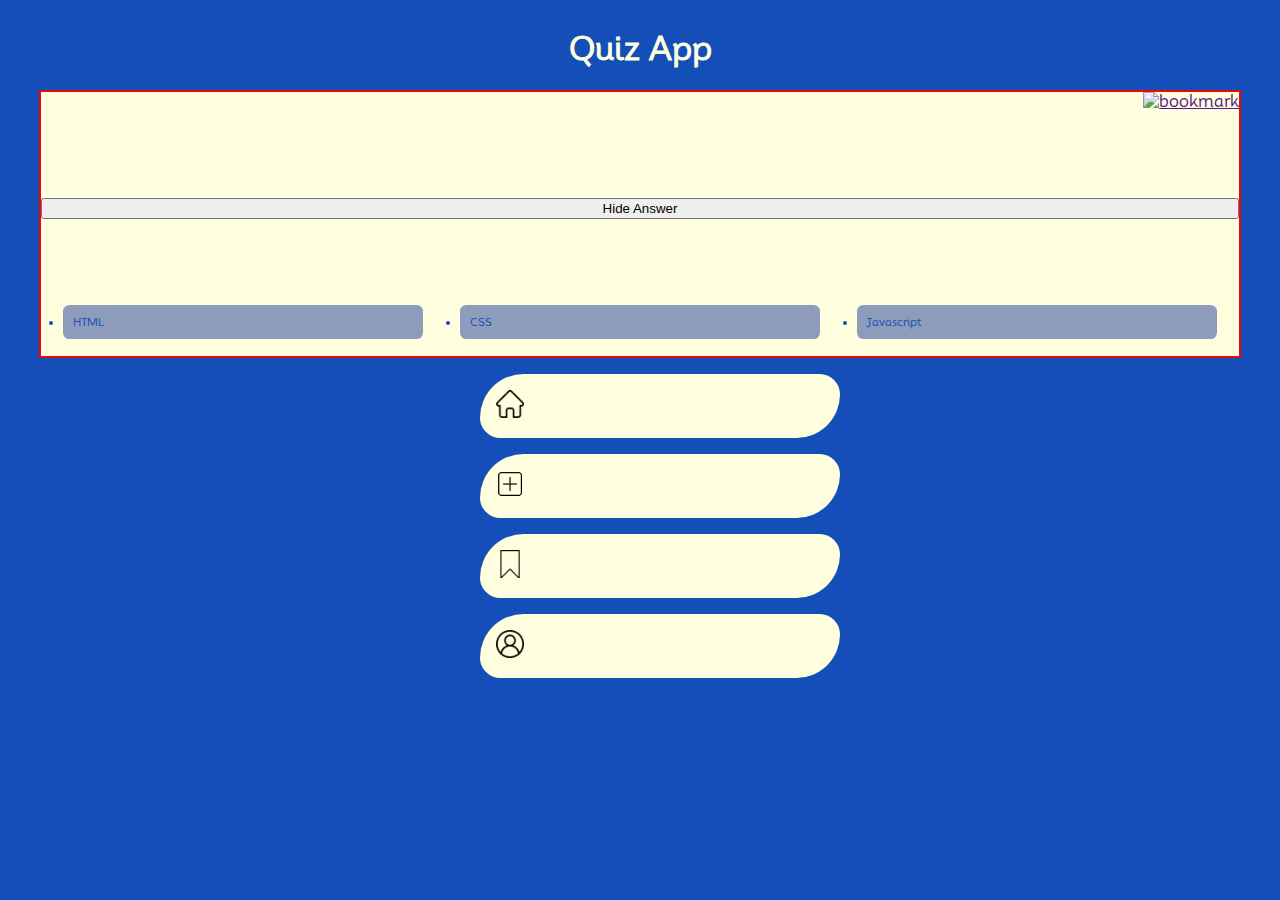
==== commit cd0199d1: "stuff for main" ====
--- a/bookmarks.html
+++ b/bookmarks.html
@@ -23,9 +23,9 @@
                     class="card__answer-button"
                     data-js="card__answer-button"
                 >
-                    Show Answer
+                    Hide Answer
                 </button>
-                <p hidden class="card__answer" data-js="card__answer-show-hide">
+                <p class="card__answer" data-js="card__answer-show-hide">
                     Crush your enemies See them driven before you And hear the
                     lamentation of their women.
                 </p>
@@ -45,6 +45,17 @@
                             src="./resources/home.png"
                             class="footer-nav-active-home"
                             alt="home"
+                            height="28px"
+                            width="28px"
+                        />
+                    </a>
+                </li>
+                <li class="footer-nav-item">
+                    <a href="./form.html" target="_self">
+                        <img
+                            src="./resources/add.png"
+                            class="footer-nav-active-form"
+                            alt="form"
                             height="28px"
                             width="28px"
                         />
--- a/styles.css
+++ b/styles.css
@@ -22,6 +22,20 @@
     background-color: var(--dark-blue);
 }
 
+<<<<<<< HEAD
+h1 {
+    font-family: "CaveatBrush";
+    font-size: 3rem;
+}
+
+main {
+    display: flex;
+    justify-content: space-around;
+}
+
+section {
+    border: 2px red solid;
+=======
 main {
     display: flex;
     flex-direction: row;
@@ -39,7 +53,7 @@
 }
 
 header .header__title {
-    z-index: -99;
+    margin-top: 1rem;
     font-size: 3rem;
     font-family: "CaveatBrush";
 }
@@ -107,8 +121,26 @@
         brightness(90%) contrast(91%);
 }
 
+.footer-nav-active-form {
+    /* content: url("./resources/profile.png"); */
+    filter: invert(67%) sepia(40%) saturate(216%) hue-rotate(180deg)
+        brightness(85%) contrast(89%);
+}
+
+.footer-nav-active-form:hover {
+    content: url("./resources/add_filled.png");
+    filter: invert(19%) sepia(97%) saturate(2238%) hue-rotate(213deg)
+        brightness(90%) contrast(91%);
+}
+
 .active-home {
     content: url("./resources/home_filled.png");
+    filter: invert(19%) sepia(97%) saturate(2238%) hue-rotate(213deg)
+        brightness(90%) contrast(91%);
+}
+
+.active-form {
+    content: url("./resources/add_filled.png");
     filter: invert(19%) sepia(97%) saturate(2238%) hue-rotate(213deg)
         brightness(90%) contrast(91%);
 }
@@ -134,4 +166,5 @@
     content: url("./resources/bookmark_filled.png");
     filter: invert(19%) sepia(97%) saturate(2238%) hue-rotate(213deg)
         brightness(90%) contrast(91%);
+>>>>>>> version2
 }
